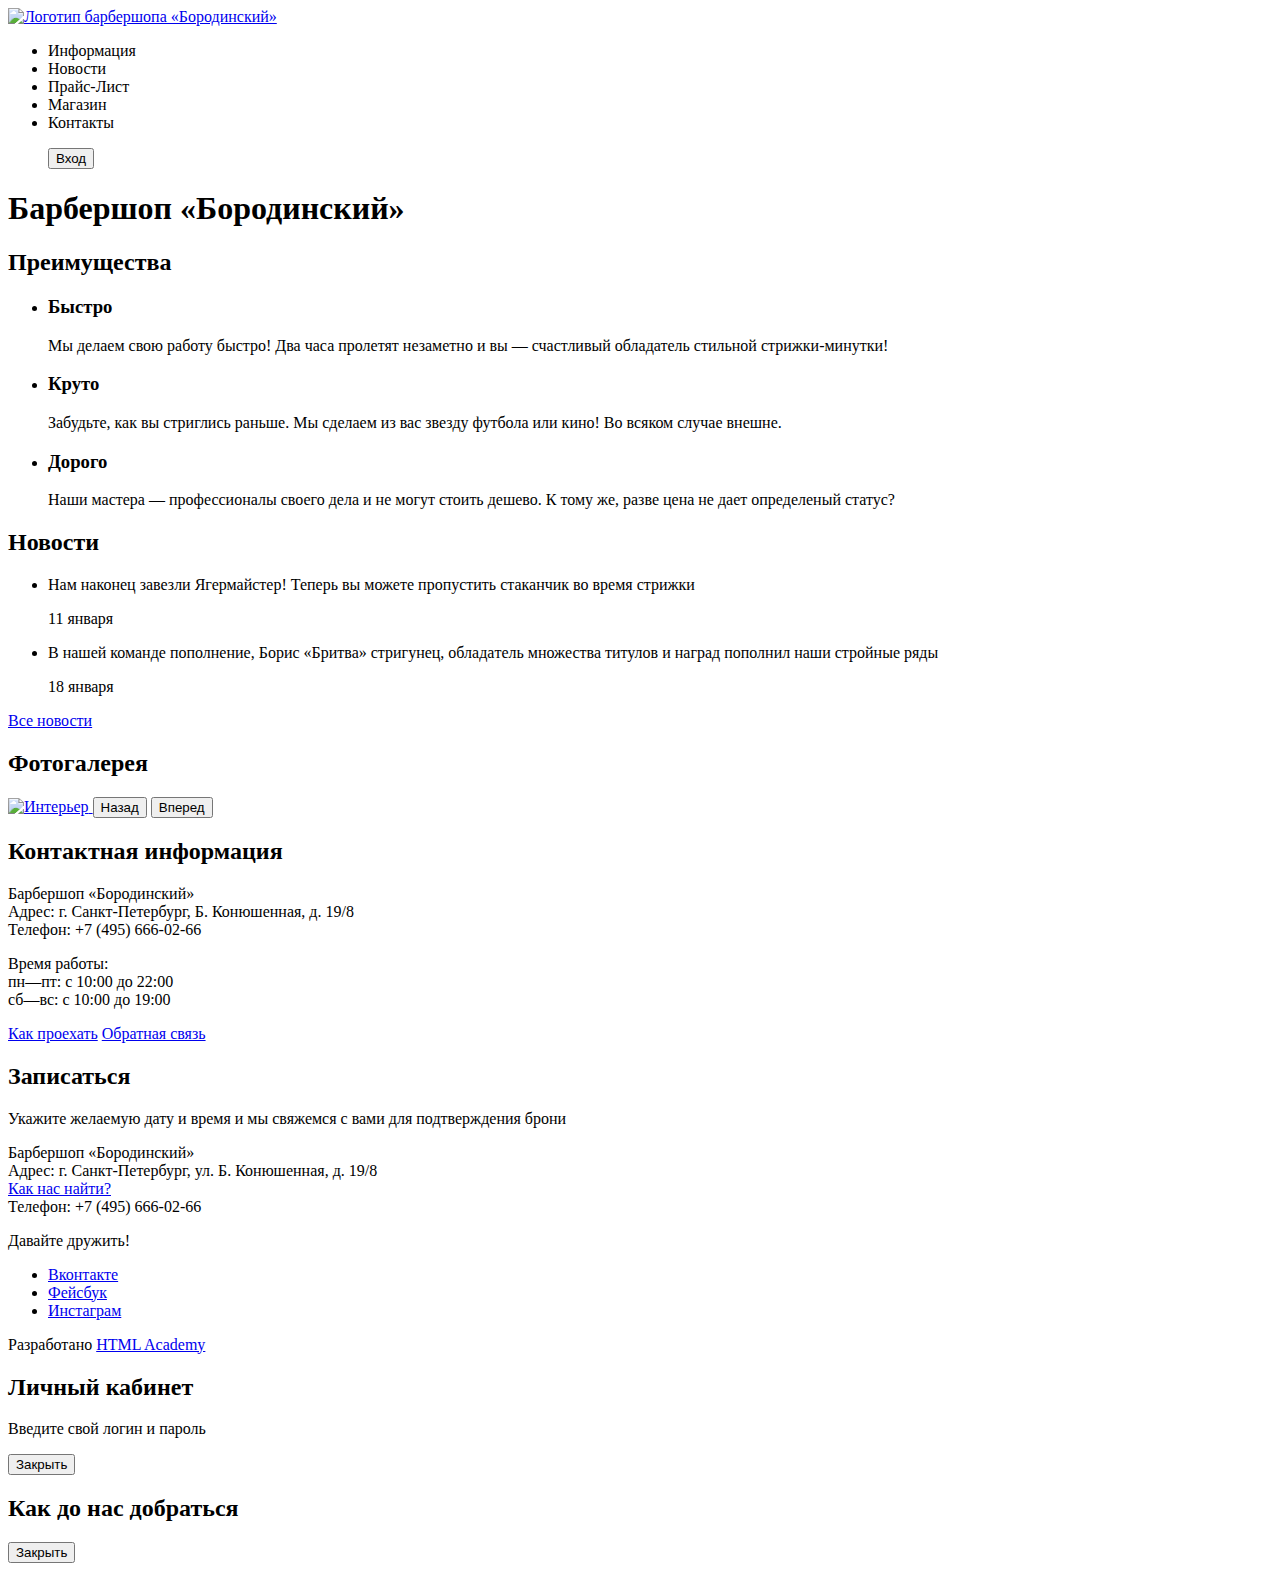
==== index.html @ f43f0ab4 "Сделала разметку всех страниц" ====
<!DOCTYPE html>
<html lang="ru">

<head>
    <meta charset="UTF-8">
    <title>Barbershop</title>
</head>

<body>
    <header>
        <nav>
            <a href="#">
                <img src="#" width="370" height="154" alt="Логотип барбершопа «Бородинский»">
            </a>
            <ul>
                <li><a href="#"></a>Информация</li>
                <li><a href="#"></a>Новости</li>
                <li><a href="price.html"></a>Прайс-Лист</li>
                <li><a href="#"></a>Магазин</li>
                <li><a href="#"></a>Контакты</li>
            </ul>
            <ul>
                <button type="button">Вход</button>
            </ul>
        </nav>
    </header>

    <main>
        <h1 class="visually-hidden">Барбершоп «Бородинский»</h1>
        <section class="advantages">
            <h2 class="visually-hidden">Преимущества</h2>
            <ul>
                <li>
                    <h3>Быстро</h3>
                    <p>Мы делаем свою работу быстро! Два часа пролетят незаметно и вы — счастливый обладатель стильной
                        стрижки-минутки!</p>
                </li>
                <li>
                    <h3>Круто</h3>
                    <p>Забудьте, как вы стриглись раньше. Мы сделаем из вас звезду футбола или кино! Во всяком случае
                        внешне.</p>
                </li>
                <li>
                    <h3>Дорого</h3>
                    <p>Наши мастера — профессионалы своего дела и не могут стоить дешево. К тому же, разве цена не дает
                        определеный статус?</p>
                </li>
            </ul>
        </section>

        <section class="news">
            <h2>Новости</h2>
            <ul>
                <li>
                    <p>Нам наконец завезли Ягермайстер! Теперь вы можете пропустить стаканчик во время стрижки</p>
                    <time datetime="2020-01-11">11 января</time>
                </li>

                <li>
                    <p>В нашей команде пополнение, Борис «Бритва» стригунец, обладaтель множества титулов и наград
                        пополнил наши стройные ряды</p>
                    <time datetime="2020-01-18">18 января</time>
                </li>
            </ul>
            <a href="#">Все новости</a>
        </section>

        <section class="photo_gallery">
            <h2>Фотогалерея</h2>
            <a href="#">
                <img src="#" width="286" height="164" alt="Интерьер">
            </a>
            <button type="button">Назад</button>
            <button type="button">Вперед</button>
        </section>

        <section class="contacts">
            <h2>Контактная информация</h2>
            <p class="adress">
                Барбершоп «Бородинский»<br>
                Адрес: г. Санкт-Петербург, Б. Конюшенная, д. 19/8<br>
                Телефон: +7 (495) 666-02-66
            </p>
            <p class="time_of_work">
                Время работы:<br>
                пн—пт: с 10:00 до 22:00<br>
                сб—вс: с 10:00 до 19:00
            </p>
            <a href="#" class="button">Как проехать</a>
            <a href="#" class="button">Обратная связь</a>
        </section>

        <section class="registration">
            <h2>Записаться</h2>
            <p>Укажите желаемую дату и время и мы свяжемся с вами для подтверждения брони</p>
            <!-- здесь форма -->
        </section>
    </main>

    <footer class="main-footer">
        <p class="footer_contacts">
            Барбершоп «Бородинский»<br>
            Адрес: г. Санкт-Петербург, ул. Б. Конюшенная, д. 19/8<br>
            <a href="#">Как нас найти?</a><br>
            Телефон: +7 (495) 666-02-66
        </p>

        <div class="footer_social_network">
            <p>Давайте дружить!</p>
            <ul>
                <li><a href="#" class="vk">Вконтакте</a></li>
                <li><a href="#" class="facebook">Фейсбук</a></li>
                <li><a href="#" class="instagram">Инстаграм</a></li>
            </ul>
        </div>

        <p>
            Разработано
            <a href="https://htmlacademy.ru/">HTML Academy</a>
        </p>
    </footer>

    <section class="modal modal-login">
        <h2>Личный кабинет</h2>
        <p>Введите свой логин и пароль</p>
        <button type="button">Закрыть</button>
    </section>

    <section>
        <h2>Как до нас добраться</h2>
        <button type="button">Закрыть</button>
    </section>
</body>

</html>
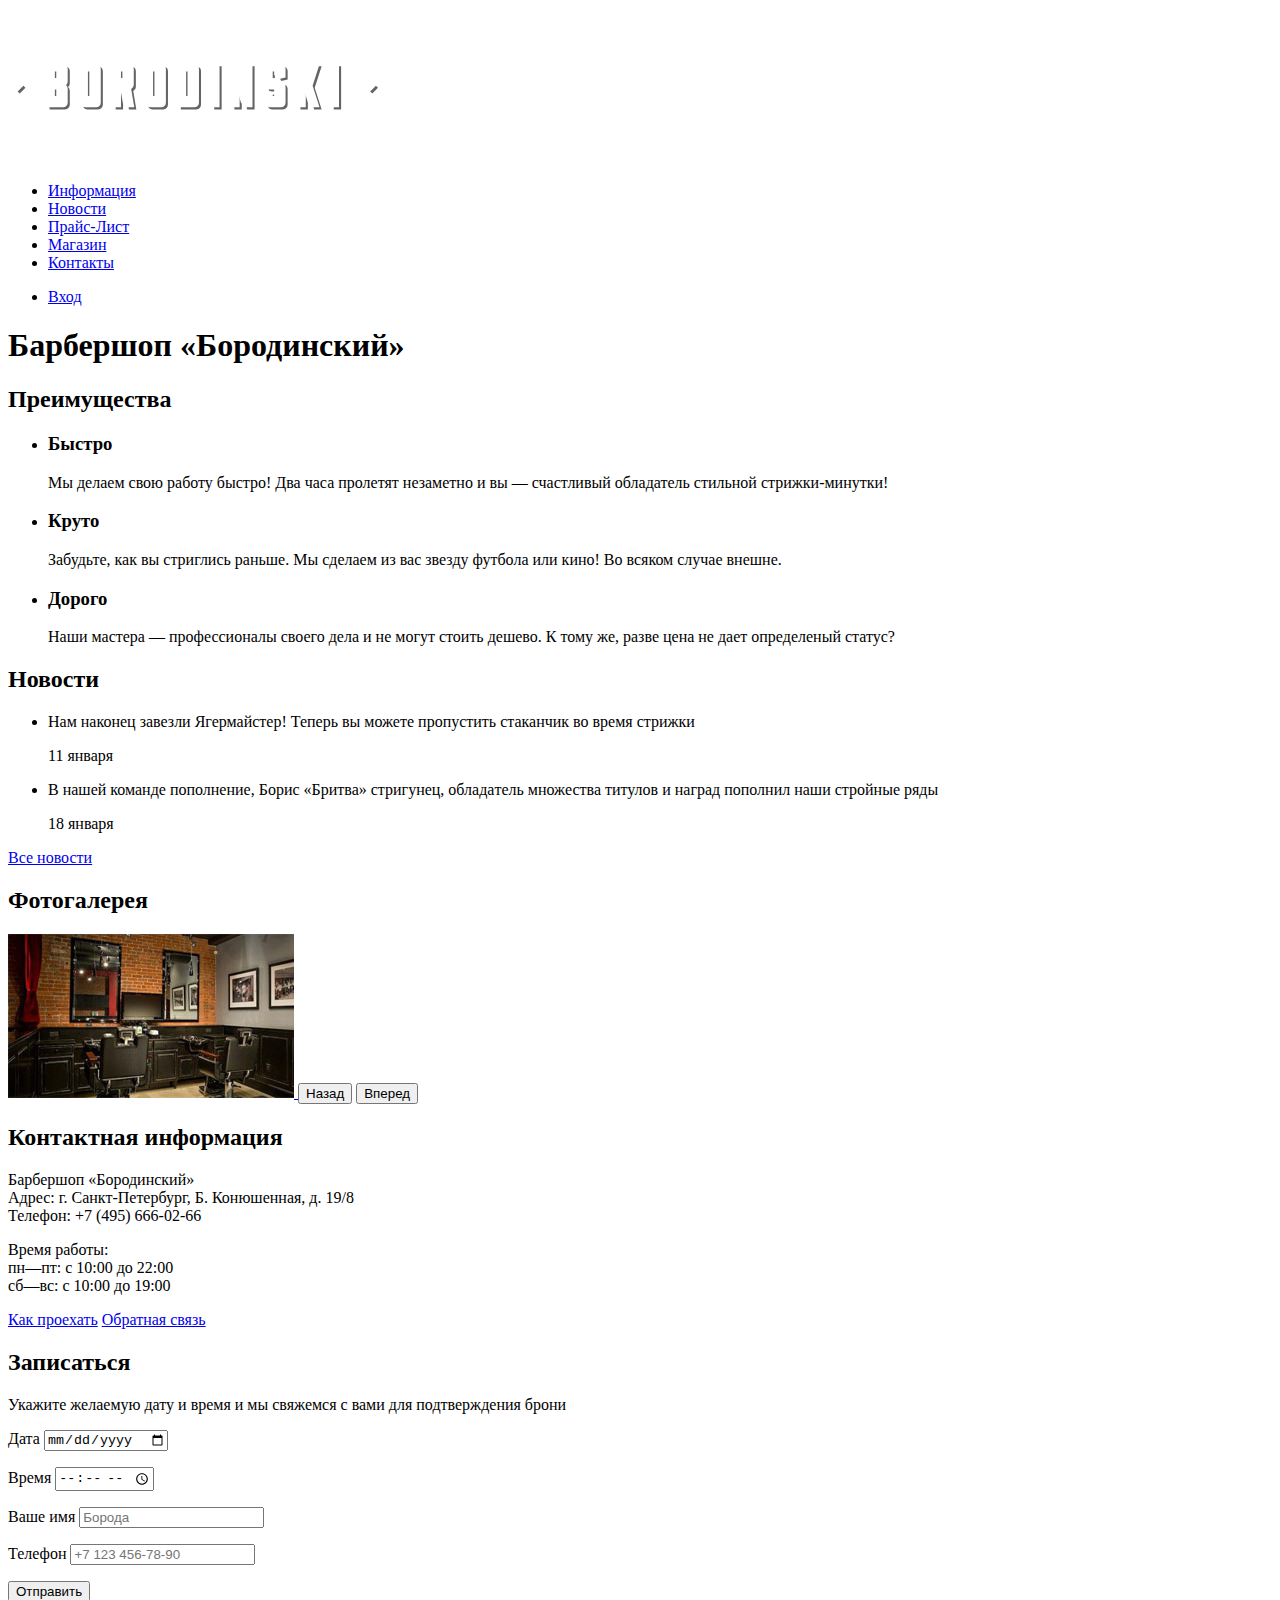
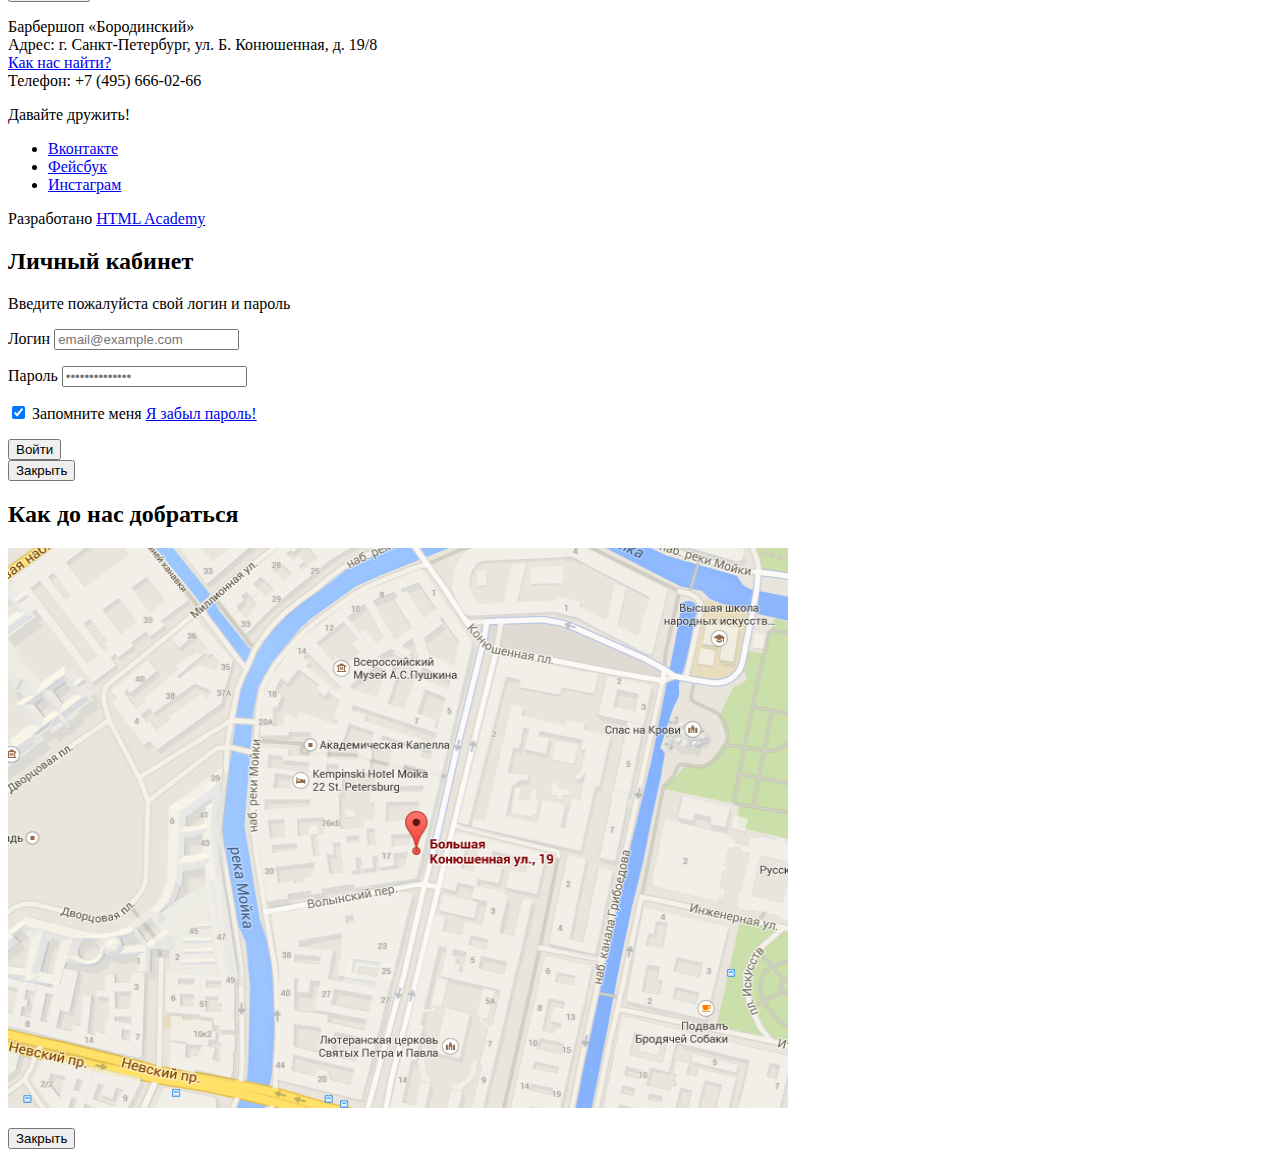
==== commit bc55c072: "Добавила формы в разметку" ====
--- a/index.html
+++ b/index.html
@@ -10,17 +10,19 @@
     <header>
         <nav>
             <a href="#">
-                <img src="#" width="370" height="154" alt="Логотип барбершопа «Бородинский»">
+                <img src="img/index-logo.svg" width="370" height="154" alt="Логотип барбершопа «Бородинский»">
             </a>
             <ul>
-                <li><a href="#"></a>Информация</li>
-                <li><a href="#"></a>Новости</li>
-                <li><a href="price.html"></a>Прайс-Лист</li>
-                <li><a href="#"></a>Магазин</li>
-                <li><a href="#"></a>Контакты</li>
+                <li><a href="#">Информация</a></li>
+                <li><a href="#">Новости</a></li>
+                <li><a href="price.html">Прайс-Лист</a></li>
+                <li><a href="shop.html">Магазин</a></li>
+                <li><a href="#">Контакты</a></li>
             </ul>
             <ul>
-                <button type="button">Вход</button>
+                <li>
+                    <a href="login.html">Вход</a>
+                </li>
             </ul>
         </nav>
     </header>
@@ -68,7 +70,7 @@
         <section class="photo_gallery">
             <h2>Фотогалерея</h2>
             <a href="#">
-                <img src="#" width="286" height="164" alt="Интерьер">
+                <img src="img/studio.jpg" width="286" height="164" alt="Интерьер">
             </a>
             <button type="button">Назад</button>
             <button type="button">Вперед</button>
@@ -93,7 +95,31 @@
         <section class="registration">
             <h2>Записаться</h2>
             <p>Укажите желаемую дату и время и мы свяжемся с вами для подтверждения брони</p>
-            <!-- здесь форма -->
+            <form action="#" method="POST">
+                <p>
+                    <label for="appointment-date">Дата</label>
+                    <input type="date" id="appointment-date" name="date" value="08.10.2020">
+                </p>
+
+                <p>
+                    <label for="appointment-time">Время</label>
+                    <input type="time" id="appointment-time" name="time" value="10.00">
+                </p>
+
+                <p>
+                    <label for="appointment-name">Ваше имя</label>
+                    <input type="text" id="appointment-name" name="name" value="" placeholder="Борода"
+                        autocomplete="on">
+                </p>
+
+                <p>
+                    <label for="appointment-phone">Телефон</label>
+                    <input type="tel" id="appointment-phone" name="phone" value="" placeholder="+7 123 456-78-90"
+                        autocomplete="on">
+                </p>
+
+                <button type="submit">Отправить</button>
+            </form>
         </section>
     </main>
 
@@ -122,12 +148,36 @@
 
     <section class="modal modal-login">
         <h2>Личный кабинет</h2>
-        <p>Введите свой логин и пароль</p>
+        <p>Введите пожалуйста свой логин и пароль</p>
+
+        <form action="#" method="POST">
+            <p>
+                <label for="user-login">Логин</label>
+                <input type="email" id="user-login" name="login" placeholder="email@example.com" autocomplete="on">
+            </p>
+
+            <p>
+                <label for="user-password">Пароль</label>
+                <input type="password" id="user-password" name="password" placeholder="••••••••••••••"
+                    autocomplete="on">
+            </p>
+
+            <p>
+                <input type="checkbox" name="remember" id="login-password-info" checked>
+                <label for="login-password-info">Запомните меня</label>
+
+                <a href="#">Я забыл пароль!</a>
+            </p>
+            <button type="submit">Войти</button>
+        </form>
         <button type="button">Закрыть</button>
     </section>
 
     <section>
         <h2>Как до нас добраться</h2>
+        <p>
+            <img src="img/map.png" alt="Офис компании по адресу г. Санкт-Петербург, ул. Б. Конюшенная, д. 19/8" width="780" height="560">
+        </p>
         <button type="button">Закрыть</button>
     </section>
 </body>
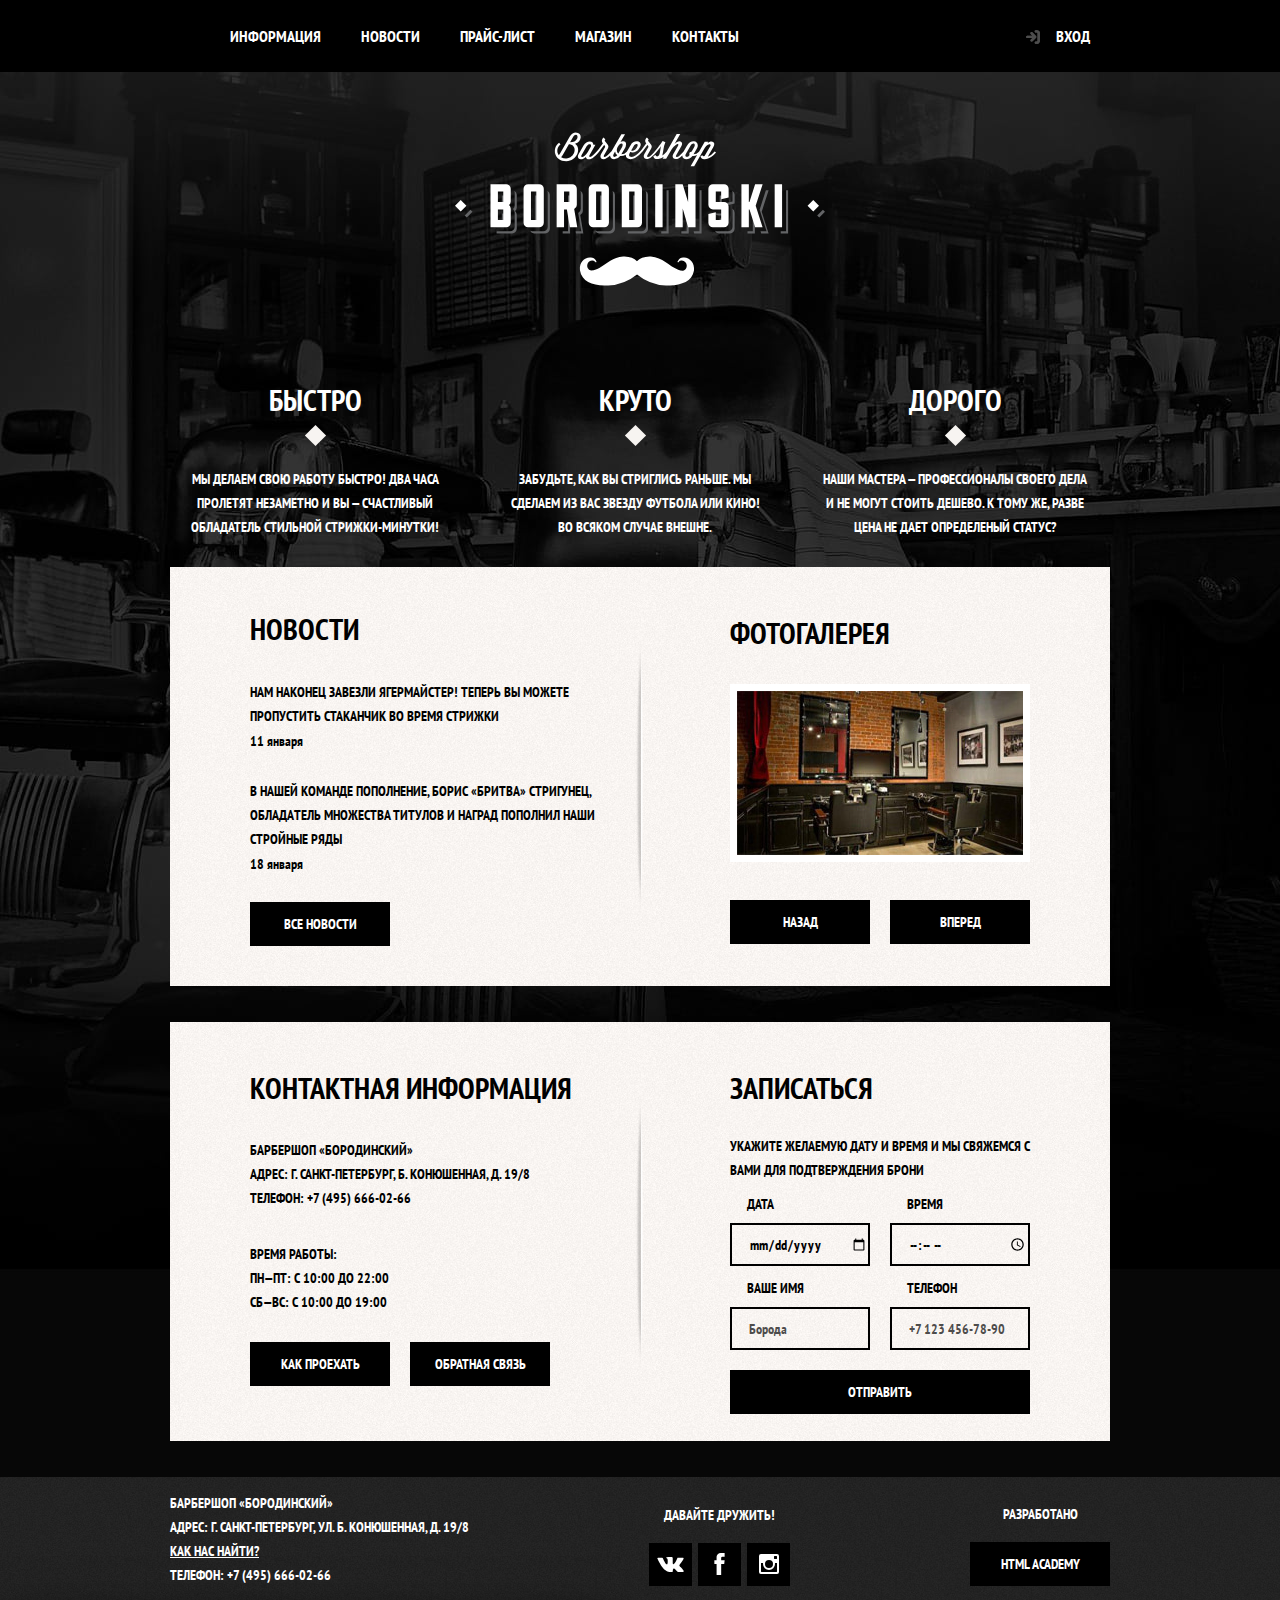
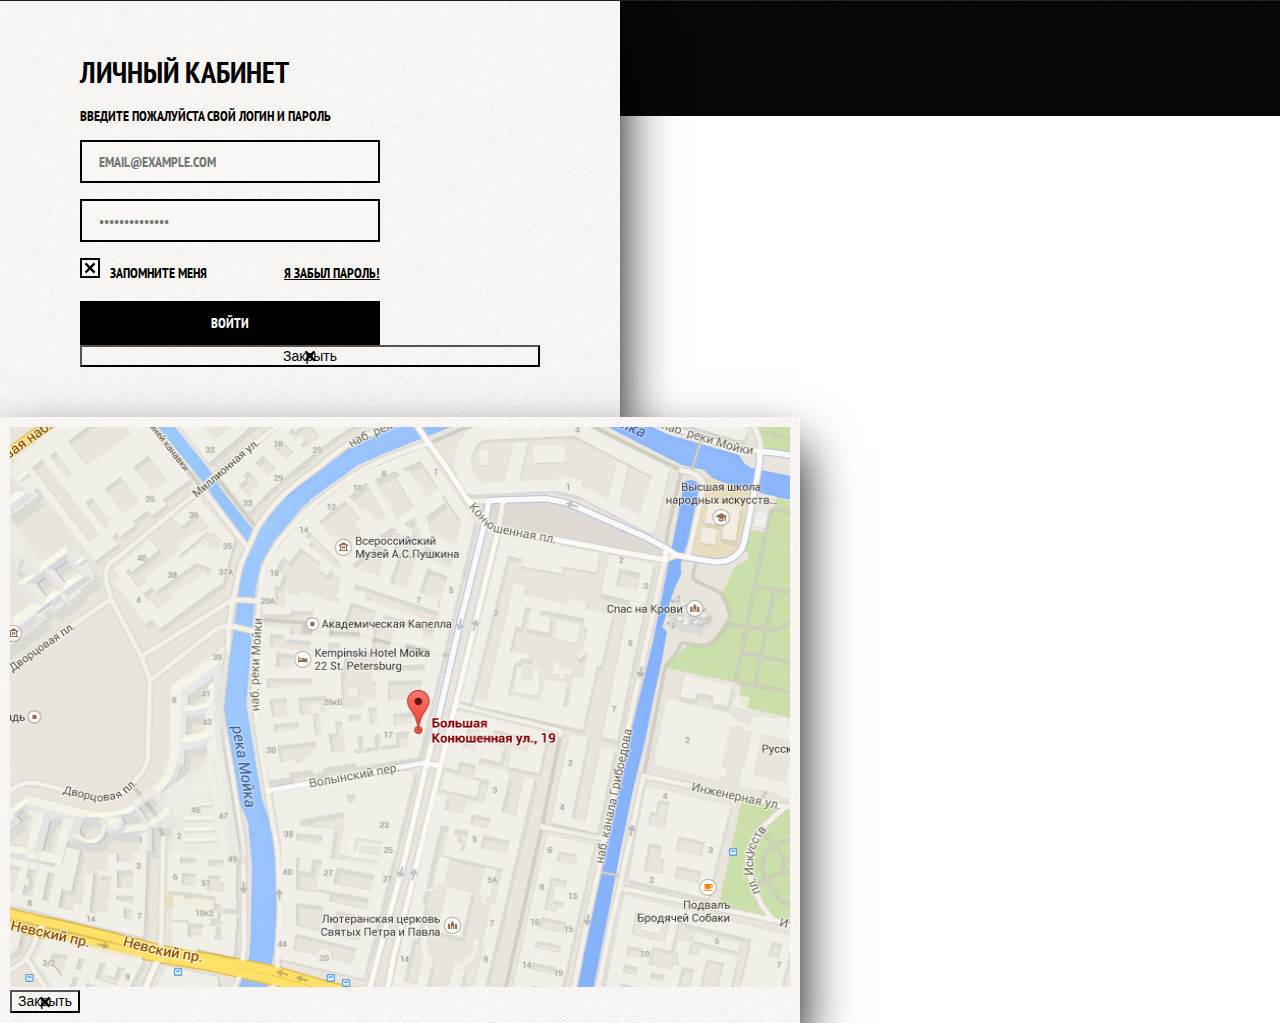
==== commit 298e1317: "Добавила сетку в разметку" ====
--- a/index.html
+++ b/index.html
@@ -4,181 +4,216 @@
 <head>
     <meta charset="UTF-8">
     <title>Barbershop</title>
+    <link rel="stylesheet" href="normalize.css">
+    <link rel="stylesheet" href="style.css">
 </head>
 
 <body>
     <header>
-        <nav>
-            <a href="#">
-                <img src="img/index-logo.svg" width="370" height="154" alt="Логотип барбершопа «Бородинский»">
-            </a>
-            <ul>
-                <li><a href="#">Информация</a></li>
-                <li><a href="#">Новости</a></li>
-                <li><a href="price.html">Прайс-Лист</a></li>
-                <li><a href="shop.html">Магазин</a></li>
-                <li><a href="#">Контакты</a></li>
-            </ul>
-            <ul>
-                <li>
-                    <a href="login.html">Вход</a>
-                </li>
-            </ul>
+        <nav class="main-navigation">
+            <div class="header-wrapper">
+                <a class="navigation-logo" ref="#">
+                    <img class="index-logo" src="img/index-logo.svg" width="370" height="154"
+                        alt="Логотип барбершопа «Бородинский»">
+                </a>
+                <div class="navigation-wrapper">
+                    <div class="navigation-center-wrapper">
+                        <ul class="navigation-items">
+                            <li><a class="navigation-item" href="#">Информация</a></li>
+                            <li><a class="navigation-item" href="#">Новости</a></li>
+                            <li><a class="navigation-item" href="price.html">Прайс-Лист</a></li>
+                            <li><a class="navigation-item" href="shop.html">Магазин</a></li>
+                            <li><a class="navigation-item" href="#">Контакты</a></li>
+                        </ul>
+                        <ul class="navigation-enter-list">
+                            <li>
+                                <a class="navigation-enter" href="login.html">Вход</a>
+                            </li>
+                        </ul>
+                    </div>
+                </div>
+            </div>
         </nav>
+
     </header>
 
     <main>
         <h1 class="visually-hidden">Барбершоп «Бородинский»</h1>
         <section class="advantages">
             <h2 class="visually-hidden">Преимущества</h2>
-            <ul>
-                <li>
-                    <h3>Быстро</h3>
-                    <p>Мы делаем свою работу быстро! Два часа пролетят незаметно и вы — счастливый обладатель стильной
+            <ul class="advantages-list">
+                <li class="advantages-item">
+                    <h3 class="advantages-title">Быстро</h3>
+                    <div class="square"></div>
+                    <p class="advantages-text">Мы делаем свою работу быстро! Два часа пролетят незаметно и вы —
+                        счастливый обладатель стильной
                         стрижки-минутки!</p>
                 </li>
-                <li>
-                    <h3>Круто</h3>
-                    <p>Забудьте, как вы стриглись раньше. Мы сделаем из вас звезду футбола или кино! Во всяком случае
+                <li class="advantages-item">
+                    <h3 class="advantages-title">Круто</h3>
+                    <div class="square"></div>
+                    <p class="advantages-text">Забудьте, как вы стриглись раньше. Мы сделаем из вас звезду футбола или
+                        кино! <br>Во всяком случае
                         внешне.</p>
                 </li>
-                <li>
-                    <h3>Дорого</h3>
-                    <p>Наши мастера — профессионалы своего дела и не могут стоить дешево. К тому же, разве цена не дает
+                <li class="advantages-item">
+                    <h3 class="advantages-title">Дорого</h3>
+                    <div class="square"></div>
+                    <p class="advantages-text">Наши мастера — профессионалы своего дела и не могут стоить дешево. К тому
+                        же, разве цена не дает
                         определеный статус?</p>
                 </li>
             </ul>
         </section>
 
-        <section class="news">
-            <h2>Новости</h2>
-            <ul>
-                <li>
-                    <p>Нам наконец завезли Ягермайстер! Теперь вы можете пропустить стаканчик во время стрижки</p>
-                    <time datetime="2020-01-11">11 января</time>
-                </li>
-
-                <li>
-                    <p>В нашей команде пополнение, Борис «Бритва» стригунец, обладaтель множества титулов и наград
-                        пополнил наши стройные ряды</p>
-                    <time datetime="2020-01-18">18 января</time>
-                </li>
-            </ul>
-            <a href="#">Все новости</a>
-        </section>
-
-        <section class="photo_gallery">
-            <h2>Фотогалерея</h2>
-            <a href="#">
-                <img src="img/studio.jpg" width="286" height="164" alt="Интерьер">
-            </a>
-            <button type="button">Назад</button>
-            <button type="button">Вперед</button>
-        </section>
-
-        <section class="contacts">
-            <h2>Контактная информация</h2>
-            <p class="adress">
+        <div class="index-white-wrapper">
+            <section class="news">
+                <h2 class="news-title">Новости</h2>
+                <ul class="news-list">
+                    <li class="news-item">
+                        <p class="news-text">Нам наконец завезли Ягермайстер! Теперь вы можете пропустить стаканчик во
+                            время стрижки</p>
+                        <time class="news-data" datetime="2020-01-11">11 января</time>
+                    </li>
+
+                    <li class="news-item">
+                        <p class="news-text">В нашей команде пополнение, Борис «Бритва» стригунец, обладaтель множества
+                            титулов и наград
+                            пополнил наши стройные ряды</p>
+                        <time class="news-data" datetime="2020-01-18">18 января</time>
+                    </li>
+                </ul>
+                <a class="button button-link" href="#">Все новости</a>
+            </section>
+
+            <section class="photo-gallery">
+                <h2 class="photo-gallery-title">Фотогалерея</h2>
+                <a class="link-gallery-content" href="#">
+                    <figure class="gallery-content">
+                        <img src="img/studio.jpg" width="286" height="164" alt="Интерьер">
+                    </figure>
+                </a>
+                <div class="buttons-wrapper">
+                    <button class="button" type="button">Назад</button>
+                    <button class="button" type="button">Вперед</button>
+                </div>
+            </section>
+        </div>
+
+        <div class="index-white-wrapper">
+            <section class="contacts">
+                <h2 class="contacts-title">Контактная информация</h2>
+                <p class="contacts-adress">
+                    Барбершоп «Бородинский»<br>
+                    Адрес: г. Санкт-Петербург, Б. Конюшенная, д. 19/8<br>
+                    Телефон: +7 (495) 666-02-66
+                </p>
+                <p class="contacts-time">
+                    Время работы:<br>
+                    пн—пт: с 10:00 до 22:00<br>
+                    сб—вс: с 10:00 до 19:00
+                </p>
+                <div class="buttons-wrapper">
+                    <a class="button button-link" href="#" class="button">Как проехать</a>
+                    <a class="button button-link" href="#" class="button">Обратная связь</a>
+                </div>
+            </section>
+
+            <section class="registration">
+                <h2 class="registration-title">Записаться</h2>
+                <p class="registration-text">Укажите желаемую дату и время и мы свяжемся с вами для подтверждения брони
+                </p>
+                <form class="registration-form" action="#" method="POST">
+                    <p>
+                        <label for="appointment-date">Дата</label>
+                        <input type="date" id="appointment-date" name="date" value="08.10.2020">
+                    </p>
+
+                    <p>
+                        <label for="appointment-time">Время</label>
+                        <input type="time" id="appointment-time" name="time" value="10.00">
+                    </p>
+
+                    <p>
+                        <label for="appointment-name">Ваше имя</label>
+                        <input type="text" id="appointment-name" name="name" value="" placeholder="Борода"
+                            autocomplete="on">
+                    </p>
+
+                    <p>
+                        <label for="appointment-phone">Телефон</label>
+                        <input type="tel" id="appointment-phone" name="phone" value="" placeholder="+7 123 456-78-90"
+                            autocomplete="on">
+                    </p>
+
+                    <button class="button" type="submit">Отправить</button>
+                </form>
+            </section>
+        </div>
+
+    </main>
+
+    <footer class="main-footer">
+        <div class="footer-wrapper">
+            <p class="footer_contacts">
                 Барбершоп «Бородинский»<br>
-                Адрес: г. Санкт-Петербург, Б. Конюшенная, д. 19/8<br>
+                Адрес: г. Санкт-Петербург, ул. Б. Конюшенная, д. 19/8<br>
+                <a class="footer-link" href="#">Как нас найти?</a><br>
                 Телефон: +7 (495) 666-02-66
             </p>
-            <p class="time_of_work">
-                Время работы:<br>
-                пн—пт: с 10:00 до 22:00<br>
-                сб—вс: с 10:00 до 19:00
-            </p>
-            <a href="#" class="button">Как проехать</a>
-            <a href="#" class="button">Обратная связь</a>
-        </section>
-
-        <section class="registration">
-            <h2>Записаться</h2>
-            <p>Укажите желаемую дату и время и мы свяжемся с вами для подтверждения брони</p>
-            <form action="#" method="POST">
-                <p>
-                    <label for="appointment-date">Дата</label>
-                    <input type="date" id="appointment-date" name="date" value="08.10.2020">
-                </p>
-
-                <p>
-                    <label for="appointment-time">Время</label>
-                    <input type="time" id="appointment-time" name="time" value="10.00">
-                </p>
-
-                <p>
-                    <label for="appointment-name">Ваше имя</label>
-                    <input type="text" id="appointment-name" name="name" value="" placeholder="Борода"
-                        autocomplete="on">
-                </p>
-
-                <p>
-                    <label for="appointment-phone">Телефон</label>
-                    <input type="tel" id="appointment-phone" name="phone" value="" placeholder="+7 123 456-78-90"
-                        autocomplete="on">
-                </p>
-
-                <button type="submit">Отправить</button>
-            </form>
-        </section>
-    </main>
-
-    <footer class="main-footer">
-        <p class="footer_contacts">
-            Барбершоп «Бородинский»<br>
-            Адрес: г. Санкт-Петербург, ул. Б. Конюшенная, д. 19/8<br>
-            <a href="#">Как нас найти?</a><br>
-            Телефон: +7 (495) 666-02-66
-        </p>
-
-        <div class="footer_social_network">
-            <p>Давайте дружить!</p>
-            <ul>
-                <li><a href="#" class="vk">Вконтакте</a></li>
-                <li><a href="#" class="facebook">Фейсбук</a></li>
-                <li><a href="#" class="instagram">Инстаграм</a></li>
-            </ul>
+
+            <div class="footer-socials">
+                <p>Давайте дружить!</p>
+                <ul class="socials-list">
+                    <li class="socials-item social-vk"><a class="visually-hidden" href="#" class="vk">Вконтакте</a></li>
+                    <li class="socials-item social-fb"><a class="visually-hidden" href="#" class="facebook">Фейсбук</a>
+                    </li>
+                    <li class="socials-item social-inst"><a class="visually-hidden" href="#"
+                            class="instagram">Инстаграм</a>
+                    </li>
+                </ul>
+            </div>
+            <div class="footer-copyright">
+                <p class="copyright-info">Разработано</p>
+                <a class="button-link button" href="https://htmlacademy.ru/">HTML Academy</a>
+            </div>
         </div>
-
-        <p>
-            Разработано
-            <a href="https://htmlacademy.ru/">HTML Academy</a>
-        </p>
     </footer>
 
     <section class="modal modal-login">
-        <h2>Личный кабинет</h2>
+        <h2 class="modal-login-title">Личный кабинет</h2>
         <p>Введите пожалуйста свой логин и пароль</p>
 
-        <form action="#" method="POST">
+        <form class="modal-login-form" action="#" method="POST">
             <p>
-                <label for="user-login">Логин</label>
+                <label class="visually-hidden" for="user-login">Логин</label>
                 <input type="email" id="user-login" name="login" placeholder="email@example.com" autocomplete="on">
             </p>
 
             <p>
-                <label for="user-password">Пароль</label>
+                <label class="visually-hidden" for="user-password">Пароль</label>
                 <input type="password" id="user-password" name="password" placeholder="••••••••••••••"
                     autocomplete="on">
             </p>
 
-            <p>
-                <input type="checkbox" name="remember" id="login-password-info" checked>
-                <label for="login-password-info">Запомните меня</label>
-
-                <a href="#">Я забыл пароль!</a>
-            </p>
-            <button type="submit">Войти</button>
+            <div class="login-checkbox">
+                <input class="visually-hidden" type="checkbox" name="remember" id="login-password-info" checked>
+                <label class="check-me-off check-me-on" for="login-password-info">Запомните меня</label>
+
+                <a class="forgot-password" href="#">Я забыл пароль!</a>
+            </div>
+            <button class="button" type="submit">Войти</button>
         </form>
-        <button type="button">Закрыть</button>
+        <button class="modal-close" type="button">Закрыть</button>
     </section>
 
-    <section>
-        <h2>Как до нас добраться</h2>
+    <section class="modal modal-map">
+        <h2 class="visually-hidden">Как до нас добраться</h2>
         <p>
-            <img src="img/map.png" alt="Офис компании по адресу г. Санкт-Петербург, ул. Б. Конюшенная, д. 19/8" width="780" height="560">
+            <img src="img/map.png" alt="Офис компании по адресу г. Санкт-Петербург, ул. Б. Конюшенная, д. 19/8"
+                width="780" height="560">
         </p>
-        <button type="button">Закрыть</button>
+        <button class="modal-close" type="button">Закрыть</button>
     </section>
 </body>
 
--- a/style.css
+++ b/style.css
@@ -0,0 +1,1220 @@
+@font-face {
+    font-family: 'PT Sans Narrow';
+    font-style: normal;
+    font-weight: 400;
+    src: url('../fonts/pt-sans-narrow-v12-latin_cyrillic-regular.eot');
+    src: local(''),
+        url('../fonts/pt-sans-narrow-v12-latin_cyrillic-regular.eot?#iefix') format('embedded-opentype'),
+        url('../fonts/pt-sans-narrow-v12-latin_cyrillic-regular.woff2') format('woff2'),
+        url('../fonts/pt-sans-narrow-v12-latin_cyrillic-regular.woff') format('woff'),
+        url('../fonts/pt-sans-narrow-v12-latin_cyrillic-regular.ttf') format('truetype'),
+        url('../fonts/pt-sans-narrow-v12-latin_cyrillic-regular.svg#PTSansNarrow') format('svg');
+}
+
+@font-face {
+    font-family: 'PT Sans Narrow';
+    font-style: normal;
+    font-weight: 700;
+    src: url('../fonts/pt-sans-narrow-v12-latin_cyrillic-700.eot');
+    src: local(''),
+        url('../fonts/pt-sans-narrow-v12-latin_cyrillic-700.eot?#iefix') format('embedded-opentype'),
+        url('../fonts/pt-sans-narrow-v12-latin_cyrillic-700.woff2') format('woff2'),
+        url('../fonts/pt-sans-narrow-v12-latin_cyrillic-700.woff') format('woff'),
+        url('../fonts/pt-sans-narrow-v12-latin_cyrillic-700.ttf') format('truetype'),
+        url('../fonts/pt-sans-narrow-v12-latin_cyrillic-700.svg#PTSansNarrow') format('svg');
+}
+
+body {
+    box-sizing: border-box;
+
+    margin: 0;
+    padding: 0;
+
+    font-family: "PT Sans Narrow", Arial, sans-serif;
+    font-weight: bold;
+    font-size: 14px;
+    color: white;
+    text-transform: uppercase;
+
+    background-color: black;
+    background: url(img/background.jpg) no-repeat top center;
+
+}
+
+a {
+    text-decoration: none;
+}
+
+.visually-hidden {
+    position: absolute;
+    clip: rect(0 0 0 0);
+    width: 1px;
+    height: 1px;
+    margin: -1px;
+}
+
+/* обертки */
+
+.white-wrapper {
+    background-color: #f7f4f1;
+    background: url(img/background-lite.jpg) repeat 0 0;
+}
+
+.index-white-wrapper {
+    background-color: #f7f4f1;
+    background-image: url(img/separator.png),
+        url(img/background-lite.jpg);
+    background-position: 50% 50%,
+        0 0;
+    background-repeat: no-repeat,
+        repeat;
+
+    display: flex;
+    box-sizing: border-box;
+    padding: 45px 80px 50px 80px;
+    width: 940px;
+    height: 419px;
+    margin: auto;
+    margin-bottom: 36px;
+}
+
+.main-wrapper {
+    box-sizing: border-box;
+    width: 940px;
+}
+
+
+.main-center-wrapper {
+    display: flex;
+    flex-direction: column;
+    align-items: center;
+}
+
+
+.shop-wrapper {
+    display: flex;
+}
+
+.catalog-wrapper {
+    box-sizing: border-box;
+    background-color: white;
+
+    display: inline-block;
+    box-shadow: 0 0 15px 0 rgba(0, 1, 1, 0.2);
+}
+
+.item-wrapper {
+    display: flex
+}
+
+.main-header {
+    font-size: 30px;
+    line-height: 42px;
+    color: black;
+    margin: 0px;
+    padding: 0px;
+    margin-bottom: 20px;
+}
+
+
+/* кнопка */
+
+.button {
+    box-sizing: border-box;
+
+    width: 140px;
+    height: 44px;
+
+    text-align: center;
+
+    font: inherit;
+    text-transform: uppercase;
+    color: white;
+    text-decoration: none;
+    line-height: 0;
+
+    background-color: black;
+    border: none;
+}
+
+
+.button:hover,
+.button:focus,
+.button:active {
+    background-color: #663d15;
+}
+
+
+
+/* кнопка-цена */
+
+.button-price {
+    box-sizing: border-box;
+    padding: 22px 0;
+
+    width: 100%;
+    height: 44px;
+
+    font-size: 14px;
+    text-transform: uppercase;
+    color: black;
+    text-decoration: none;
+    line-height: 0;
+    text-align: center;
+
+    background-color: #e5e5e5;
+    border: none;
+}
+
+/* кнопка-ссылка */
+
+.button-link {
+    text-decoration: none;
+    color: white;
+    padding: 22px 0;
+
+}
+
+
+
+/* Навигация */
+
+.navigation-wrapper {
+    display: flex;
+    justify-content: center;
+    align-items: center;
+    margin-bottom: 60px;
+
+    width: 100%;
+    height: 72px;
+
+
+    background-color: black;
+}
+
+.navigation-center-wrapper {
+    display: flex;
+    align-items: center;
+    width: 900px;
+
+}
+
+.navigation-items {
+    display: flex;
+}
+
+.navigation-items li {
+
+    margin-right: 40px;
+
+}
+
+.navigation-item li:last-child {
+    margin-right: 0px;
+}
+
+.navigation-enter-list {
+
+    margin-left: auto;
+
+}
+
+.navigation-items,
+.navigation-enter-list {
+    list-style: none;
+
+}
+
+.navigation-item,
+.navigation-enter {
+    font-size: 16px;
+    line-height: 20px;
+    color: white;
+}
+
+.navigation-item:hover,
+.navigation-enter:hover,
+.navigation-item:focus,
+.navigation-enter:focus {
+    background-color: #242424;
+}
+
+.navigation-current {
+    position: relative;
+    box-sizing: border-box;
+}
+
+.navigation-current::after {
+    position: absolute;
+    content: "";
+    background-color: white;
+    width: 100%;
+    height: 4px;
+
+    left: 0px;
+    bottom: -26px;
+}
+
+.navigation-enter::before {
+    content: url(img/login.svg);
+    opacity: 0.3;
+    margin-right: 15px;
+    position: relative;
+    top: 2.5px;
+    /* я очень очень не уверенна насчет позишена сверху */
+
+}
+
+.navigation-enter:hover::before,
+.navigation-enter:focus::before {
+    opacity: 1;
+}
+
+.header-wrapper {
+    display: flex;
+    justify-content: center;
+    flex-wrap: wrap;
+}
+
+.navigation-logo {
+    align-self: center;
+    order: 1;
+    margin-bottom: 80px;
+
+}
+
+
+/* хлебные крошки */
+
+.breadcrumbs {
+    display: flex;
+    margin: 0px;
+    padding: 0px;
+    list-style: none;
+    margin-bottom: 55px;
+}
+
+
+.breadcrumbs a {
+    text-decoration: none;
+    font-size: 14px;
+    color: black;
+}
+
+.breadcrumbs a::after {
+    margin: 0 14px 0 14px;
+    content: "";
+    display: inline-block;
+    width: 8px;
+    height: 8px;
+    background-color: black;
+    transform: rotate(45deg);
+}
+
+.breadcrumbs-current {
+    color: #aba9a7;
+}
+
+/* пагинация */
+.pagination-list {
+    display: flex;
+
+    list-style: none;
+    margin: 0px;
+    padding: 0px;
+    margin-bottom: 45px;
+
+}
+
+.pagination-item {
+    width: 43px;
+    height: 43px;
+    background-color: black;
+    display: inline-block;
+    padding-top: 1px;
+    text-align: center;
+    line-height: 0;
+    margin-right: 7px;
+}
+
+.pagination-item a {
+    text-decoration: none;
+    font-size: 14px;
+    color: white;
+    display: inline-block;
+    margin: 50% 0;
+    line-height: 0;
+}
+
+.pagination-item-current {
+    background-color: white;
+}
+
+.pagination-item-current a {
+    color: black;
+}
+
+.pagination-item:not(.pagination-item-current):hover {
+    background-color: #663d15;
+}
+
+
+/* Блок преимуществ */
+
+.advantages-list {
+    display: flex;
+    justify-content: center;
+    align-items: center;
+    list-style: none;
+
+}
+
+.advantages-item {
+    display: flex;
+    flex-direction: column;
+    justify-content: space-between;
+    align-items: center;
+    width: 270px;
+    height: 170px;
+    margin-right: 50px;
+    text-align: center;
+}
+
+.advantages-item:last-child {
+    margin-left: 0;
+}
+
+.advantages-title {
+    font-size: 30px;
+    margin: 0;
+
+}
+
+.advantages-text {
+    font-size: 14px;
+    line-height: 24px;
+    align-self: flex-end;
+}
+
+.square {
+    width: 15px;
+    height: 15px;
+    background-color: #f7f4f1;
+    transform: rotate(45deg);
+}
+
+
+/* Новости */
+
+.news {
+    display: flex;
+    flex-direction: column;
+    align-items: flex-start;
+    margin-right: 100px;
+
+    width: 470px;
+
+    color: black;
+}
+
+.news-list {
+    list-style: none;
+    padding: 0px;
+    margin: 0px;
+}
+
+.news-item {
+    margin-bottom: 30px;
+}
+
+.news-title {
+    font-size: 30px;
+    padding: 0px;
+    margin: 0px;
+    margin-bottom: 33px;
+}
+
+.news-text {
+    font-size: 14px;
+    line-height: 24px;
+    padding: 0px;
+    margin: 0px;
+    margin-bottom: 5px;
+}
+
+.news-data {
+    text-transform: none;
+    font-size: 14px;
+
+}
+
+
+
+/* галерея */
+
+.photo-gallery {
+    display: flex;
+    flex-direction: column;
+    align-items: flex-start;
+
+    width: 300px;
+
+}
+
+.photo-gallery-title {
+    font-size: 30px;
+    line-height: 42px;
+    color: black;
+    padding: 0px;
+    margin: 0px;
+    margin-bottom: 30px;
+}
+
+
+.gallery-content {
+    display: inline-block;
+    margin: 0px;
+    padding: 0px;
+    margin-bottom: 38px;
+
+    font-size: 0;
+
+    background-color: #cccccc;
+    border: solid 7px #ffffff;
+}
+
+
+.buttons-wrapper {
+    display: flex;
+    justify-content: space-between;
+    width: 300px;
+
+}
+
+/* контакты */
+.contacts {
+    display: flex;
+    flex-direction: column;
+    align-items: flex-start;
+    margin-right: 100px;
+
+    width: 470px;
+}
+
+.contacts-title {
+    font-size: 30px;
+    line-height: 42px;
+    color: black;
+    padding: 0px;
+    margin: 0px;
+    margin-bottom: 29px;
+}
+
+
+.contacts-adress,
+.contacts-time {
+    font-size: 14px;
+    line-height: 24px;
+    color: black;
+    padding: 0px;
+    margin: 0px;
+}
+
+.contacts-adress {
+    margin-bottom: 32px;
+}
+
+.contacts-time {
+    margin-bottom: 28px;
+}
+
+/* запись */
+
+.registration {
+    display: flex;
+    flex-direction: column;
+    align-items: flex-start;
+
+    width: 300px;
+}
+
+
+.registration-title {
+    font-size: 30px;
+    line-height: 42px;
+    color: black;
+    padding: 0px;
+    margin: 0px;
+    margin-bottom: 25px;
+}
+
+.registration-text {
+    font-size: 14px;
+    line-height: 24px;
+    color: black;
+    padding: 0px;
+    margin: 0px;
+    margin-bottom: 10px;
+}
+
+.registration-form {
+    display: flex;
+    flex-wrap: wrap;
+    width: 300px;
+
+}
+
+.registration-form p {
+    display: flex;
+    flex-direction: column;
+    padding: 0px;
+    margin: 0px 20px 10px 0px;
+
+}
+
+.registration-form p:nth-child(2n) {
+    margin: 0px;
+}
+
+.registration-form p:nth-last-child(1),
+.registration-form p:nth-last-child(2) {
+    margin-bottom: 20px;
+}
+
+.registration-form label {
+    font-size: 14px;
+    line-height: 24px;
+    color: black;
+    padding: 0px;
+    margin: 0px 0px 7px 17px;
+}
+
+.registration-form input {
+    box-sizing: border-box;
+    width: 140px;
+    height: 43px;
+
+    padding-left: 17px;
+    margin: 0px;
+
+    font: inherit;
+
+
+    background-color: transparent;
+    border: solid 2px #000000;
+
+}
+
+.registration-form input:focus {
+    border-color: #663d15;
+}
+
+.registration-form input::placeholder {
+    font-size: 14px;
+    line-height: 24px;
+    color: rgba(0, 0, 0, 0.7);
+}
+
+.registration-form .button {
+    align-self: stretch;
+    margin: 0px;
+    flex-basis: 300px;
+}
+
+
+/* фильтры */
+
+
+.filter {
+    display: flex;
+    flex-direction: column;
+    margin-right: 70px;
+    width: 170px;
+}
+
+.filters fieldset {
+    border: none;
+    padding: 0px;
+    margin: 0px;
+}
+
+.filters legend {
+    font-size: 24px;
+    color: black;
+    margin-bottom: 30px;
+}
+
+.filters-list {
+    list-style: none;
+
+    font-size: 14px;
+    line-height: 18px;
+    color: black;
+    margin: 0px;
+    padding: 0px;
+}
+
+.filter-option {
+    margin-bottom: 25px;
+}
+
+.filter-option:last-child {
+    margin-bottom: 50px;
+}
+
+.filter-option:hover,
+.filter-option:focus {
+    color: #663d15;
+}
+
+.filter-checkbox-off::before {
+    margin-right: 23px;
+    content: "";
+    display: inline-block;
+    width: 15px;
+    height: 15px;
+    border: solid 2px #000101;
+    background-color: #f9f6f3;
+}
+
+.filter-checkbox-on::before {
+    background: url(img/small-cross.svg) no-repeat 50% 50%;
+}
+
+.filter-radio-off::before {
+    margin-right: 22px;
+    content: "";
+    display: inline-block;
+    border-radius: 50%;
+    width: 15px;
+    height: 15px;
+    border: solid 2px #000101;
+    background-color: #f9f6f3;
+}
+
+/* .filter-radio-on:checked::before {
+    margin-right: 22px;
+    content: "";
+    display: inline-block;
+    border-radius: 50%;
+    width: 5px;
+    height: 5px;
+    background-color: #000101;
+} */
+
+/* каталог */
+
+
+
+
+.catalog-list {
+    list-style: none;
+    display: flex;
+    flex-wrap: wrap;
+    width: 720px;
+    margin: 0px;
+    padding: 0px;
+    margin-bottom: 45px;
+}
+
+.catalog-item {
+    width: 220px;
+    box-sizing: border-box;
+
+
+    margin-right: 20px;
+    margin-bottom: 20px;
+}
+
+.catalog-item:last-child {
+    margin-right: 0px;
+}
+
+.catalog-img {
+    margin: 0px;
+    padding: 0px;
+
+}
+
+.catalog-item h3,
+.catalog-item-price {
+    padding-left: 16px;
+}
+
+.catalog-item-price {
+    display: flex;
+    width: 187px;
+}
+
+
+.catalog-link {
+    text-decoration: none;
+    font-size: 14px;
+    line-height: 18px;
+    color: black;
+}
+
+.catalog-category {
+    text-transform: none;
+}
+
+
+
+/* страница товара */
+.product-photos {
+    display: flex;
+    flex-direction: column;
+    width: 460px;
+    margin-right: 90px;
+}
+
+.product-photo-preview {
+    display: flex;
+    list-style: none;
+    margin: 0px;
+    padding: 0px;
+}
+
+.product-photo-preview li,
+.product-photo-full img {
+    box-shadow: 0 0 15px 0 rgba(0, 1, 1, 0.2);
+}
+
+.product-photo-preview li {
+    margin: 0px;
+    padding: 0px;
+    margin-right: 20px;
+}
+
+.product-photo-preview li:last-child {
+    margin-right: 0px;
+}
+
+.product-info {
+    display: flex;
+    flex-direction: column;
+    width: 379px;
+}
+
+.product-text,
+.product-availability,
+.product-article {
+    margin: 0px;
+    padding: 0px;
+}
+
+.product-wrapper {
+    display: flex;
+    justify-content: space-between;
+    width: 379px;
+    margin-bottom: 40px;
+}
+
+.product-availability {
+    font-size: 14px;
+    line-height: 24px;
+    color: black;
+}
+
+.product-article {
+    font-size: 14px;
+    line-height: 24px;
+    color: #aeaeae;
+}
+
+.product-text {
+    color: black;
+    margin-bottom: 40px;
+}
+
+.product-price {
+    display: flex;
+    width: 187px;
+    margin-bottom: 67px;
+}
+
+.product-info h3 {
+    font-size: 24px;
+    line-height: 30px;
+    color: black;
+    margin: 0px;
+    padding: 0px;
+    margin-bottom: 38px;
+}
+
+.product-info ul {
+    list-style: none;
+    margin: 0px;
+    padding: 0px;
+}
+
+.product-info li {
+    font-size: 14px;
+    line-height: 24px;
+    color: black;
+}
+
+.product-info li::before {
+    margin-right: 8px;
+    content: "";
+    display: inline-block;
+    width: 8px;
+    height: 8px;
+    background-color: black;
+    transform: rotate(45deg);
+}
+
+
+/* прайс-лист */
+
+
+
+.big-title {
+    font-size: 48px;
+    line-height: 48px;
+    color: #000000;
+    display: inline-block;
+    margin-bottom: 73px;
+}
+
+.big-title::before {
+    content: "";
+    display: inline-block;
+    width: 160px;
+    height: 2px;
+    background-image: url(img/title-stik.png);
+    margin-right: 26px;
+    vertical-align: middle;
+}
+
+.big-title::after {
+    content: "";
+    display: inline-block;
+    width: 160px;
+    height: 2px;
+    background-image: url(img/title-stik.png);
+    margin-left: 26px;
+    vertical-align: middle;
+}
+
+.price-wrapper {
+    display: flex;
+    flex-wrap: wrap;
+}
+
+.brends {
+    margin-right: 240px;
+    margin-bottom: 70px;
+}
+
+.brends p {
+    font-size: 24px;
+    line-height: 30px;
+    color: black;
+    margin: 0px;
+    padding: 0px;
+    margin-bottom: 37px;
+}
+
+.brends-list {
+    list-style: none;
+    margin: 0px;
+    padding: 0px;
+}
+
+.brends-item {
+    font-size: 14px;
+    margin-bottom: 25px;
+    color: black;
+}
+
+.brends-item:last-child {
+    margin-bottom: 0px;
+}
+
+.brends-item::before {
+    margin-right: 9px;
+    content: "";
+    display: inline-block;
+    width: 8px;
+    height: 8px;
+    background-color: black;
+    transform: rotate(45deg);
+}
+
+
+.price h2 {
+    font-size: 24px;
+    line-height: 30px;
+    color: black;
+    margin: 0px;
+    padding: 0px;
+    margin-bottom: 39px;
+}
+
+.table-price {
+    box-sizing: border-box;
+    width: 462px;
+    height: 129px;
+    border: solid 2px #000101;
+    border-collapse: collapse;
+
+    font-size: 14px;
+    line-height: 24px;
+    color: black;
+
+}
+
+.table-price td {
+    border: solid 2px #000101;
+}
+
+.table-price td:nth-child(2n) {
+    text-align: center;
+}
+
+.table-price td:nth-child(2n + 1) {
+    padding-left: 19px;
+}
+
+.about-us {
+    margin-bottom: 82px;
+}
+
+.about-us h2 {
+    font-size: 24px;
+    line-height: 30px;
+    color: black;
+    margin: 0px;
+    padding: 0px;
+    margin-bottom: 40px;
+}
+
+.about-us-wrapper {
+    display: flex;
+    justify-content: space-between;
+    width: 940px;
+}
+
+.about-us p {
+    font-size: 14px;
+    line-height: 24px;
+    color: #000000;
+    width: 379px;
+    margin: 0px;
+    padding: 0px;
+}
+
+
+
+/* подвал */
+
+.main-footer {
+    display: flex;
+    justify-content: center;
+    color: white;
+
+    background-color: black;
+    background: url(img/background-dark.jpg) repeat 0 0;
+}
+
+.footer-wrapper {
+    display: flex;
+    justify-content: space-between;
+    align-items: center;
+    width: 940px;
+}
+
+.footer_contacts {
+    line-height: 24px;
+}
+
+.footer-link {
+    color: white;
+    text-decoration: underline;
+}
+
+.footer-link:hover,
+.footer-link:focus {
+    text-decoration: none;
+}
+
+.footer-socials {
+    text-align: center;
+}
+
+.footer-socials p {
+    margin-bottom: 20px;
+}
+
+.socials-list {
+    display: flex;
+    justify-content: space-between;
+    list-style: none;
+    margin: 0px;
+    padding: 0px;
+    width: 141px;
+}
+
+.socials-item {
+    text-decoration: none;
+    color: white;
+    width: 43px;
+    height: 43px;
+    margin: 0px;
+    padding: 0px;
+}
+
+.social-vk {
+    background: black url(img/vk.svg) no-repeat 50% 50%;
+}
+
+.social-fb {
+    background: black url(img/facebook.svg) no-repeat 50% 50%;
+}
+
+.social-inst {
+    background: black url(img/instagram.svg) no-repeat 50% 50%;
+}
+
+
+.footer-copyright {
+    text-align: center;
+    display: flex;
+    flex-direction: column;
+}
+
+.copyright-info {
+    margin-bottom: 20px;
+}
+
+.footer-copyright .button:hover,
+.footer-copyright .button:focus {
+    color: black;
+    background-color: white;
+}
+
+/* модальные окна */
+
+.modal {
+    color: black;
+
+    background-color: #f8f3f0;
+    background: url(img/background-lite.jpg) repeat 0 0;
+}
+
+.modal-login {
+    display: flex;
+    flex-direction: column;
+    width: 460px;
+    padding: 50px 80px;
+    box-shadow: 0px 30px 50px 0 black;
+}
+
+.modal-login p {
+    margin: 0px;
+    padding: 0px;
+    margin-bottom: 16px;
+}
+
+.modal-login-title {
+    font-size: 30px;
+    line-height: 42px;
+    margin: 0px;
+    padding: 0px;
+    margin-bottom: 15px;
+}
+
+
+.modal a {
+    font-size: 14px;
+    color: black;
+}
+
+
+.modal-login-form input {
+    box-sizing: border-box;
+    width: 300px;
+    height: 43px;
+
+    padding-left: 17px;
+
+    font: inherit;
+    color: black;
+    text-transform: uppercase;
+
+    background-color: #f9f6f3;
+    border: solid 2px #000000;
+
+}
+
+.modal-login-form input:focus {
+    border-color: #663d15;
+}
+
+.login-checkbox {
+    display: flex;
+    justify-content: space-between;
+    align-items: baseline;
+    width: 300px;
+    padding: 0px;
+    margin: 0px;
+    margin-bottom: 20px;
+}
+
+.login-checkbox:hover,
+.login-checkbox:focus {
+    color: #663d15;
+}
+
+.login-checkbox label {
+    padding: 0px;
+    margin: 0px;
+}
+
+.check-me-off::before {
+    box-sizing: border-box;
+    align-self: center;
+    margin-right: 10px;
+    content: "";
+    display: inline-block;
+    width: 20px;
+    height: 20px;
+    border: solid 2px #000101;
+    background-color: #f9f6f3;
+}
+
+.check-me-on::before {
+    background: url(img/small-cross.svg) no-repeat 50% 50%;
+}
+
+.forgot-password {
+    color: black;
+    text-decoration: underline;
+
+}
+
+.forgot-password:hover,
+.forgot-password:focus {
+    text-decoration: none;
+}
+
+.modal-login-form .button {
+    width: 300px;
+}
+
+.modal-close {
+    background: url(img/big-cross.svg) no-repeat 50% 50%;
+}
+
+.modal-map {
+    width: 780px;
+    padding: 10px;
+    background-color: white;
+    box-shadow: 0px 30px 50px 0 black;
+}
+
+.modal-map p {
+    margin: 0px;
+    padding: 0px;
+}